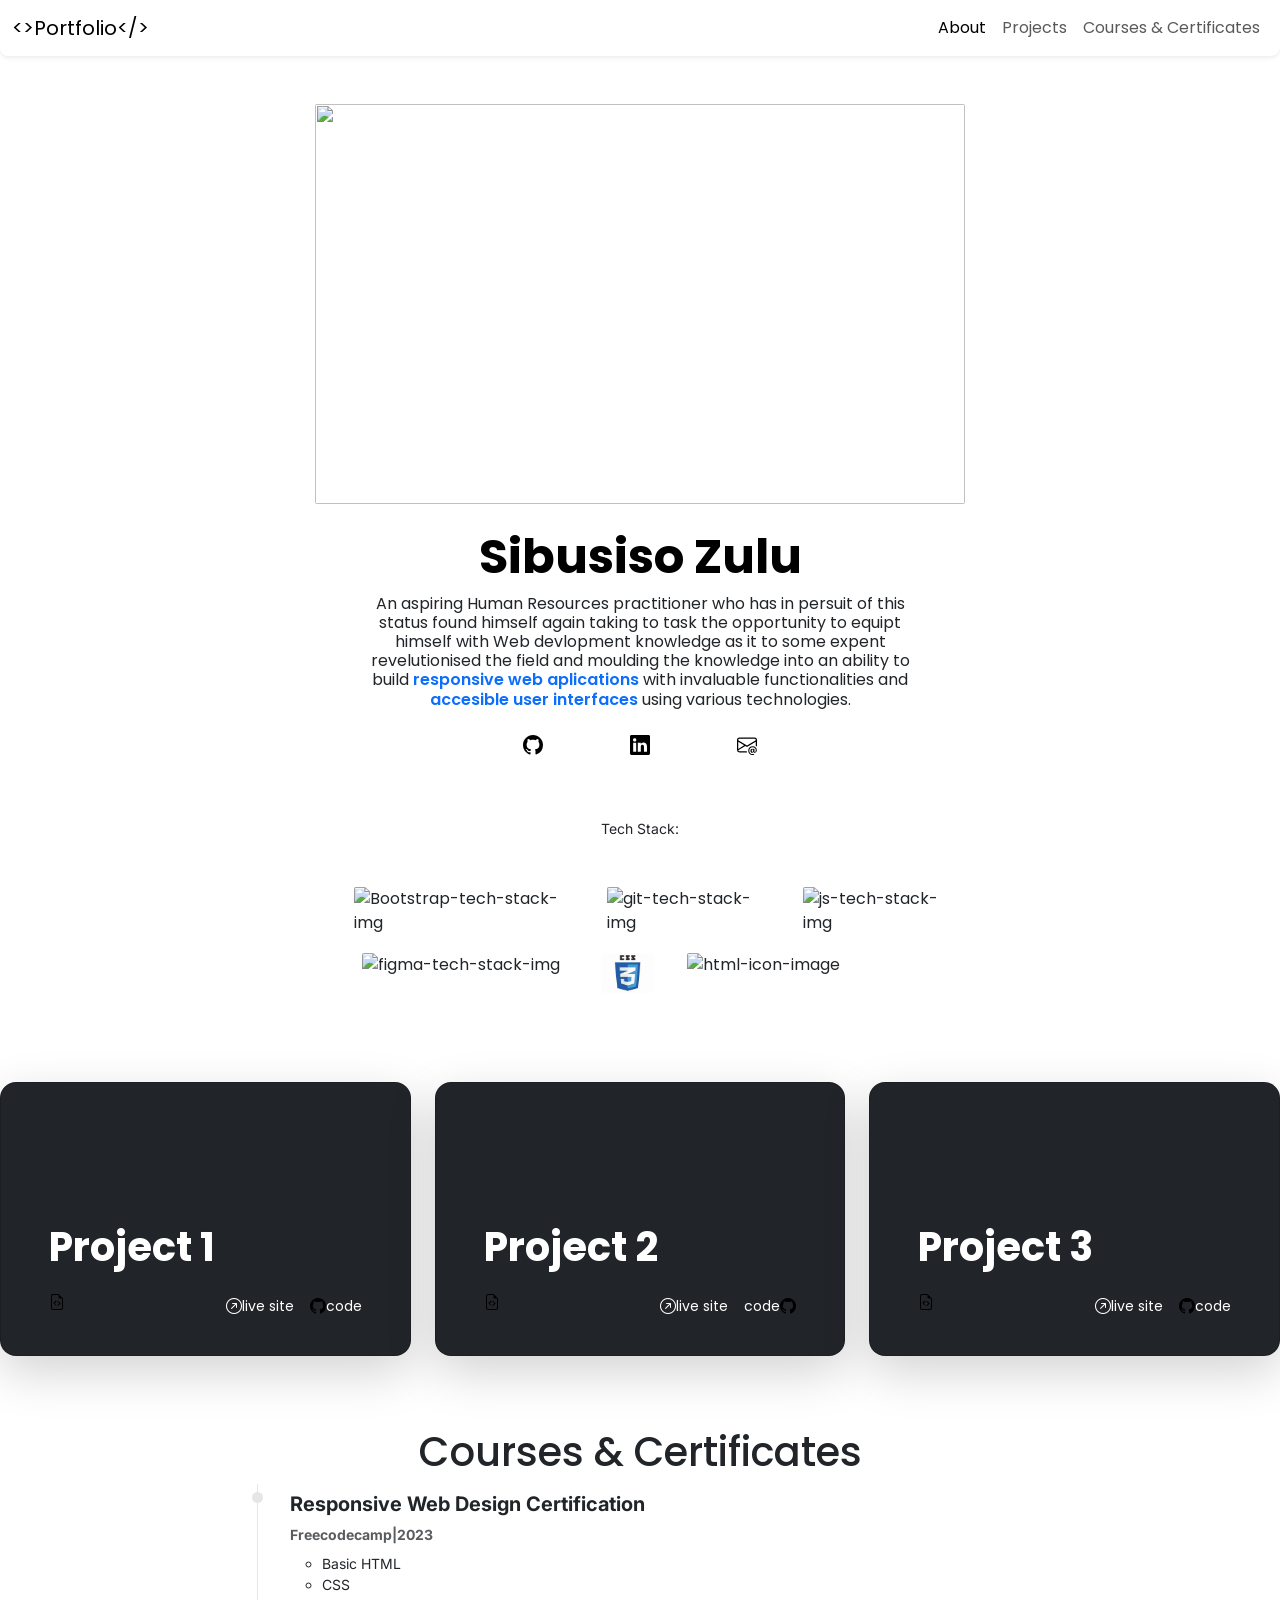
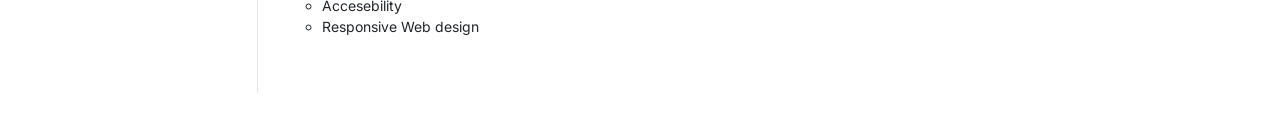
==== src/index.html @ ae3fe931 "adding html file" ====
<!DOCTYPE html>
<html lang="en">

<head>
    <meta charset="UTF-8">
    <meta name="viewport" content="width=device-width, initial-scale=1.0">
    <title>Sibuiso Zulu | Portfolio</title>
    <link href="https://cdn.jsdelivr.net/npm/bootstrap@5.3.2/dist/css/bootstrap.min.css" rel="stylesheet"
        integrity="sha384-T3c6CoIi6uLrA9TneNEoa7RxnatzjcDSCmG1MXxSR1GAsXEV/Dwwykc2MPK8M2HN" crossorigin="anonymous">
    <link rel="preconnect" href="https://fonts.googleapis.com">
    <link rel="preconnect" href="https://fonts.gstatic.com" crossorigin>
    <link
        href="https://fonts.googleapis.com/css2?family=Barlow+Condensed:ital,wght@0,100;0,200;0,300;0,400;0,500;0,600;1,100;1,400;1,500&family=Inter:wght@100;200;300;400;500;600;700&family=Lora:ital,wght@0,400;0,500;0,600;0,700;1,400;1,500;1,600;1,700&family=Montserrat:ital,wght@0,100;0,300;0,400;0,500;0,600;0,700;0,800;0,900;1,100;1,300;1,500;1,600;1,700;1,800;1,900&family=Poppins:ital,wght@0,100;0,200;0,300;0,400;0,500;0,600;0,700;1,200;1,300;1,400;1,500;1,600&display=swap"
        rel="stylesheet">
    <link rel="stylesheet" href="style.css">
</head>

<body>


    <body>

        <div class="container-md p-0 projects-sm ">
            <nav class=" container navbar navbar-expand-lg custom-nav-xm projects-sm">
                <div class="container">
                    <a class="navbar-brand" href="#">&lt;&gt;Portfolio&lt;/&gt;</a>
                    <button class="navbar-toggler" type="button" data-bs-toggle="collapse"
                        data-bs-target="#navbarNavAltMarkup" aria-controls="navbarNavAltMarkup" aria-expanded="false"
                        aria-label="Toggle navigation">
                        <span class="navbar-toggler-icon"></span>
                    </button>
                    <div class="collapse navbar-collapse" id="navbarNavAltMarkup">
                        <div class="navbar-nav">
                            <a class="nav-link active" aria-current="page" href="#">About</a>
                            <a class="nav-link" href="#">Projects</a>
                            <a class="nav-link" href="#">Courses & Certificates</a>
                        </div>
                    </div>
                </div>
                <div class="container nav-image-space" style="height: 300px;">

                </div>

            </nav>
        </div>
        <!-- Tablet -->
        <nav class="navbar navbar-expand-md shadow-sm d wait">
            <div class="container-fluid wait">
                <a class="navbar-brand" href="#">&lt;&gt;Portfolio&lt;/&gt;</a>
                <button class="navbar-toggler" type="button" data-bs-toggle="collapse" data-bs-target="#navbarNav"
                    aria-controls="navbarNav" aria-expanded="false" aria-label="Toggle navigation">
                    <span class="navbar-toggler-icon"></span>
                </button>
                <div class="collapse navbar-collapse justify-content-end" id="navbarNav">
                    <ul class="navbar-nav">
                        <li class="nav-item">
                            <a class="nav-link active" aria-current="page" href="#">About</a>
                        </li>
                        <li class="nav-item">
                            <a class="nav-link" href="#">Projects</a>
                        </li>
                        <li class="nav-item">
                            <a class="nav-link" href="#">Courses & Certificates</a>
                        </li>
                    </ul>
                </div>
            </div>
        </nav>
        <div class="px-4 my-5 text-center wait">
            <img class="d-block mx-auto mb-4 bordered" src="IMG_2894.jpg" alt="" width="650" height="400">
            <h1 class="display-5 fw-bold text-body-emphasis">Sibusiso Zulu</h1>
            <div class="col-lg-6 mx-auto wait">
                <h3 class=" lead mb-4 h6 custom-small-text-font px-4 text-justify">An aspiring Human Resources
                    practitioner who has in persuit of this status found himself again taking to task the opportunity to
                    equipt himself with Web devlopment knowledge as it to some expent revelutionised the field and
                    moulding the knowledge into an ability to build <span class="fw-semibold text-primary">responsive
                        web aplications</span> with invaluable functionalities and <span
                        class="fw-semibold text-primary"> accesible user interfaces</span> using various technologies.
                </h3>
                <div class="row">
                    <div class="col-2 offset-3">
                        <a href="https://github.com/Sibusiso81?tab=repositories" target="_blank"> <svg
                                xmlns="http://www.w3.org/2000/svg" width="40" height="20" fill="currentColor"
                                class="bi bi-github" viewBox="0 0 16 16">
                                <path
                                    d="M8 0C3.58 0 0 3.58 0 8c0 3.54 2.29 6.53 5.47 7.59.4.07.55-.17.55-.38 0-.19-.01-.82-.01-1.49-2.01.37-2.53-.49-2.69-.94-.09-.23-.48-.94-.82-1.13-.28-.15-.68-.52-.01-.53.63-.01 1.08.58 1.23.82.72 1.21 1.87.87 2.33.66.07-.52.28-.87.51-1.07-1.78-.2-3.64-.89-3.64-3.95 0-.87.31-1.59.82-2.15-.08-.2-.36-1.02.08-2.12 0 0 .67-.21 2.2.82.64-.18 1.32-.27 2-.27.68 0 1.36.09 2 .27 1.53-1.04 2.2-.82 2.2-.82.44 1.1.16 1.92.08 2.12.51.56.82 1.27.82 2.15 0 3.07-1.87 3.75-3.65 3.95.29.25.54.73.54 1.48 0 1.07-.01 1.93-.01 2.2 0 .21.15.46.55.38A8.012 8.012 0 0 0 16 8c0-4.42-3.58-8-8-8" />
                            </svg></a>
                    </div>
                    <div class="col-2 d-inline px-3 ">
                        <a href="https://zulu-inc-careers-bootstrap.vercel.app/" target="_blank"><svg
                                xmlns="http://www.w3.org/2000/svg" width="40" height="20" fill="currentColor"
                                class="bi bi-linkedin" viewBox="0 0 16 16">
                                <path
                                    d="M0 1.146C0 .513.526 0 1.175 0h13.65C15.474 0 16 .513 16 1.146v13.708c0 .633-.526 1.146-1.175 1.146H1.175C.526 16 0 15.487 0 14.854V1.146zm4.943 12.248V6.169H2.542v7.225h2.401m-1.2-8.212c.837 0 1.358-.554 1.358-1.248-.015-.709-.52-1.248-1.342-1.248-.822 0-1.359.54-1.359 1.248 0 .694.521 1.248 1.327 1.248h.016zm4.908 8.212V9.359c0-.216.016-.432.08-.586.173-.431.568-.878 1.232-.878.869 0 1.216.662 1.216 1.634v3.865h2.401V9.25c0-2.22-1.184-3.252-2.764-3.252-1.274 0-1.845.7-2.165 1.193v.025h-.016a5.54 5.54 0 0 1 .016-.025V6.169h-2.4c.03.678 0 7.225 0 7.225h2.4" />
                            </svg></a>
                    </div>
                    <div class="col-2 d-inline px-3 ">
                        <a href="mailto:zulusibusiso81@gmail.com" target="_blank"> <svg
                                xmlns="http://www.w3.org/2000/svg" width="40" height="20" fill="currentColor"
                                class="bi bi-envelope-at" viewBox="0 0 16 16">
                                <path
                                    d="M2 2a2 2 0 0 0-2 2v8.01A2 2 0 0 0 2 14h5.5a.5.5 0 0 0 0-1H2a1 1 0 0 1-.966-.741l5.64-3.471L8 9.583l7-4.2V8.5a.5.5 0 0 0 1 0V4a2 2 0 0 0-2-2zm3.708 6.208L1 11.105V5.383zM1 4.217V4a1 1 0 0 1 1-1h12a1 1 0 0 1 1 1v.217l-7 4.2z" />
                                <path
                                    d="M14.247 14.269c1.01 0 1.587-.857 1.587-2.025v-.21C15.834 10.43 14.64 9 12.52 9h-.035C10.42 9 9 10.36 9 12.432v.214C9 14.82 10.438 16 12.358 16h.044c.594 0 1.018-.074 1.237-.175v-.73c-.245.11-.673.18-1.18.18h-.044c-1.334 0-2.571-.788-2.571-2.655v-.157c0-1.657 1.058-2.724 2.64-2.724h.04c1.535 0 2.484 1.05 2.484 2.326v.118c0 .975-.324 1.39-.639 1.39-.232 0-.41-.148-.41-.42v-2.19h-.906v.569h-.03c-.084-.298-.368-.63-.954-.63-.778 0-1.259.555-1.259 1.4v.528c0 .892.49 1.434 1.26 1.434.471 0 .896-.227 1.014-.643h.043c.118.42.617.648 1.12.648Zm-2.453-1.588v-.227c0-.546.227-.791.573-.791.297 0 .572.192.572.708v.367c0 .573-.253.744-.564.744-.354 0-.581-.215-.581-.8Z" />
                            </svg></a>
                    </div>
                </div>
            </div>
        </div>
        </div>

        <!-- About -->
        <div class="container bordered bd-inline my-4 text-center  projects-sm">
            <div class="row  about-sm">
                <h2 class="text-center custom-fonts-heading-text ">Sibusiso Zulu</h2>
                <h3 class="h6 custom-small-text-font px-4 text-justify">An aspiring Human Resources practitioner who has
                    in persuit of this status found himself again taking to task the opportunity to equipt himself with
                    Web devlopment knowledge as it to some expent revelutionised the field and moulding the knowledge
                    into an ability to build <span class="fw-semibold text-primary">responsive web aplications</span>
                    with invaluable functionalities and <span class="fw-semibold text-primary"> accesible user
                        interfaces</span> using various technologies.
                </h3>
                <div class="row py-2">
                    <div class="col-2 offset-3">
                        <a href="https://github.com/Sibusiso81?tab=repositories" target="_blank"> <svg
                                xmlns="http://www.w3.org/2000/svg" width="40" height="20" fill="currentColor"
                                class="bi bi-github" viewBox="0 0 16 16">
                                <path
                                    d="M8 0C3.58 0 0 3.58 0 8c0 3.54 2.29 6.53 5.47 7.59.4.07.55-.17.55-.38 0-.19-.01-.82-.01-1.49-2.01.37-2.53-.49-2.69-.94-.09-.23-.48-.94-.82-1.13-.28-.15-.68-.52-.01-.53.63-.01 1.08.58 1.23.82.72 1.21 1.87.87 2.33.66.07-.52.28-.87.51-1.07-1.78-.2-3.64-.89-3.64-3.95 0-.87.31-1.59.82-2.15-.08-.2-.36-1.02.08-2.12 0 0 .67-.21 2.2.82.64-.18 1.32-.27 2-.27.68 0 1.36.09 2 .27 1.53-1.04 2.2-.82 2.2-.82.44 1.1.16 1.92.08 2.12.51.56.82 1.27.82 2.15 0 3.07-1.87 3.75-3.65 3.95.29.25.54.73.54 1.48 0 1.07-.01 1.93-.01 2.2 0 .21.15.46.55.38A8.012 8.012 0 0 0 16 8c0-4.42-3.58-8-8-8" />
                            </svg></a>
                    </div>
                    <div class="col-2 d-inline px-3 ">
                        <a href="https://zulu-inc-careers-bootstrap.vercel.app/" target="_blank"><svg
                                xmlns="http://www.w3.org/2000/svg" width="40" height="20" fill="currentColor"
                                class="bi bi-linkedin" viewBox="0 0 16 16">
                                <path
                                    d="M0 1.146C0 .513.526 0 1.175 0h13.65C15.474 0 16 .513 16 1.146v13.708c0 .633-.526 1.146-1.175 1.146H1.175C.526 16 0 15.487 0 14.854V1.146zm4.943 12.248V6.169H2.542v7.225h2.401m-1.2-8.212c.837 0 1.358-.554 1.358-1.248-.015-.709-.52-1.248-1.342-1.248-.822 0-1.359.54-1.359 1.248 0 .694.521 1.248 1.327 1.248h.016zm4.908 8.212V9.359c0-.216.016-.432.08-.586.173-.431.568-.878 1.232-.878.869 0 1.216.662 1.216 1.634v3.865h2.401V9.25c0-2.22-1.184-3.252-2.764-3.252-1.274 0-1.845.7-2.165 1.193v.025h-.016a5.54 5.54 0 0 1 .016-.025V6.169h-2.4c.03.678 0 7.225 0 7.225h2.4" />
                            </svg></a>
                    </div>
                    <div class="col-2 d-inline px-3 ">
                        <a href="mailto:zulusibusiso81@gmail.com" target="_blank"> <svg
                                xmlns="http://www.w3.org/2000/svg" width="40" height="20" fill="currentColor"
                                class="bi bi-envelope-at" viewBox="0 0 16 16">
                                <path
                                    d="M2 2a2 2 0 0 0-2 2v8.01A2 2 0 0 0 2 14h5.5a.5.5 0 0 0 0-1H2a1 1 0 0 1-.966-.741l5.64-3.471L8 9.583l7-4.2V8.5a.5.5 0 0 0 1 0V4a2 2 0 0 0-2-2zm3.708 6.208L1 11.105V5.383zM1 4.217V4a1 1 0 0 1 1-1h12a1 1 0 0 1 1 1v.217l-7 4.2z" />
                                <path
                                    d="M14.247 14.269c1.01 0 1.587-.857 1.587-2.025v-.21C15.834 10.43 14.64 9 12.52 9h-.035C10.42 9 9 10.36 9 12.432v.214C9 14.82 10.438 16 12.358 16h.044c.594 0 1.018-.074 1.237-.175v-.73c-.245.11-.673.18-1.18.18h-.044c-1.334 0-2.571-.788-2.571-2.655v-.157c0-1.657 1.058-2.724 2.64-2.724h.04c1.535 0 2.484 1.05 2.484 2.326v.118c0 .975-.324 1.39-.639 1.39-.232 0-.41-.148-.41-.42v-2.19h-.906v.569h-.03c-.084-.298-.368-.63-.954-.63-.778 0-1.259.555-1.259 1.4v.528c0 .892.49 1.434 1.26 1.434.471 0 .896-.227 1.014-.643h.043c.118.42.617.648 1.12.648Zm-2.453-1.588v-.227c0-.546.227-.791.573-.791.297 0 .572.192.572.708v.367c0 .573-.253.744-.564.744-.354 0-.581-.215-.581-.8Z" />
                            </svg></a>
                    </div>
                </div>
            </div>
        </div>
        <h3 class="custom-extr-small-text text-center py-3">Tech Stack:</h3>

        <div class="container d-flex justify-content-center ">
            <ul class="py-3">
                <ul class="list-group list-group-horizontal custom-list-group-border-color px-5">
                    <li class="list-group-item "><img
                            src="https://th.bing.com/th/id/OIP.ayNMNMZCeZz5XcdiaaPRtgHaHa?w=188&amp;h=188&amp;c=7&amp;r=0&amp;o=5&amp;dpr=1.3&amp;pid=1.7"
                            alt="Bootstrap-tech-stack-img" style="height: 40px;"></li>
                    <li class="list-group-item"><img
                            src="https://th.bing.com/th/id/OIP.cUSlTy3IGkdR0CTsASOXHgHaEo?w=291&amp;h=181&amp;c=7&amp;r=0&amp;o=5&amp;dpr=1.3&amp;pid=1.7"
                            alt="git-tech-stack-img" style="height: 40px;"></li>
                    <li class="list-group-item"><img
                            src="https://th.bing.com/th/id/OIP.I5XOh9o_kbTNsXnsIc53aAHaHa?w=194&amp;h=194&amp;c=7&amp;r=0&amp;o=5&amp;dpr=1.3&amp;pid=1.7"
                            alt="js-tech-stack-img" style="height: 40px;"></li>
                </ul>
                <ul class="list-group list-group-horizontal px-5">
                    <li class="list-group-item mx-2"><img
                            src="https://th.bing.com/th/id/OIP.NI94miDnt29EtYfOyUGBUQHaLG?w=138&amp;h=209&amp;c=7&amp;r=0&amp;o=5&amp;dpr=1.3&amp;pid=1.7"
                            alt="figma-tech-stack-img" style="height: 40px;"></li>
                    <li class="list-group-item"><img
                            src="[data-uri]"
                            alt="css-tech-stack-icon" style="height: 40px;"></li>
                    <li class="list-group-item"><img
                            src="https://th.bing.com/th/id/OIP.HCn9NkA9Oxf9wWol4u_QjgHaE8?w=360&amp;h=196&amp;c=7&amp;r=0&amp;o=5&amp;dpr=1.3&amp;pid=1.7"
                            alt="html-icon-image" style="height: 40px;"></li>
                </ul>
        </div>
        </div>

        <!-- Projects -->
        <h2 class="text-center custom-fonts-heading-text projects-text-md py-3 projects-sm">Projects</h2>
        <div class="container projects-sm">
            <div class="container projects-sm">
                <div class="card m-auto custom-section-container-width">
                    <img src="https://placehold.co/600x400" class="card-img-top" alt="...">
                    <div class="card-body ">
                        <h5 class="card-title text-center ">Card title</h5>
                        <p class="custom-smalfontl-text">Lorem ipsum, dolor sit amet consectetur adipisicing elit.
                            Adipisci cupiditate suscipit officia expedita fugit voluptatibus nesciunt nihil assumenda
                            tempore. Autem atque nam tenetur quidem repellendus accusantium recusandae libero
                            perferendis voluptate?</p>
                        <div class="row">
                            <div class="col-2 offset-4">
                                <a href="https://github.com/Sibusiso81?tab=repositories" target="_blank"> <svg
                                        xmlns="http://www.w3.org/2000/svg" width="16" height="16" fill="currentColor"
                                        class="bi bi-github" viewBox="0 0 16 16">
                                        <path
                                            d="M8 0C3.58 0 0 3.58 0 8c0 3.54 2.29 6.53 5.47 7.59.4.07.55-.17.55-.38 0-.19-.01-.82-.01-1.49-2.01.37-2.53-.49-2.69-.94-.09-.23-.48-.94-.82-1.13-.28-.15-.68-.52-.01-.53.63-.01 1.08.58 1.23.82.72 1.21 1.87.87 2.33.66.07-.52.28-.87.51-1.07-1.78-.2-3.64-.89-3.64-3.95 0-.87.31-1.59.82-2.15-.08-.2-.36-1.02.08-2.12 0 0 .67-.21 2.2.82.64-.18 1.32-.27 2-.27.68 0 1.36.09 2 .27 1.53-1.04 2.2-.82 2.2-.82.44 1.1.16 1.92.08 2.12.51.56.82 1.27.82 2.15 0 3.07-1.87 3.75-3.65 3.95.29.25.54.73.54 1.48 0 1.07-.01 1.93-.01 2.2 0 .21.15.46.55.38A8.012 8.012 0 0 0 16 8c0-4.42-3.58-8-8-8" />
                                    </svg></a>
                            </div>
                            <div class="col-2 d-inline px-3 ">
                                <a href="https://zulu-inc-careers-bootstrap.vercel.app/" target="_blank"> <svg
                                        class="link_externalIcon__uwKVa" data-testid="geist-icon" fill="none"
                                        height="24" shape-rendering="geometricPrecision" stroke="currentColor"
                                        stroke-linecap="round" stroke-linejoin="round" stroke-width="2"
                                        viewBox="0 0 24 24" width="24"
                                        style="color: currentcolor; width: 1em; height: 1em;">
                                        <path d="M18 13v6a2 2 0 01-2 2H5a2 2 0 01-2-2V8a2 2 0 012-2h6"></path>
                                        <path d="M15 3h6v6"></path>
                                        <path d="M10 14L21 3"></path>
                                    </svg></a>
                            </div>
                        </div>
                    </div>
                </div>
            </div>
            <!-- Project 2 -->
            <div class="container d-lg-none py-4 projects-sm">
                <div class="card m-auto custom-section-container-width">
                    <img src="https://placehold.co/600x400" class="card-img-top" alt="...">
                    <div class="card-body ">
                        <h5 class="card-title text-center ">Card title</h5>
                        <p class="custom-smalfontl-text">Lorem ipsum, dolor sit amet consectetur adipisicing elit.
                            Adipisci cupiditate suscipit officia expedita fugit voluptatibus nesciunt nihil assumenda
                            tempore. Autem atque nam tenetur quidem repellendus accusantium recusandae libero
                            perferendis voluptate?</p>
                        <div class="row">
                            <div class="col-2 offset-4">
                                <a href="https://github.com/Sibusiso81?tab=repositories" target="_blank"> <svg
                                        xmlns="http://www.w3.org/2000/svg" width="16" height="16" fill="currentColor"
                                        class="bi bi-github" viewBox="0 0 16 16">
                                        <path
                                            d="M8 0C3.58 0 0 3.58 0 8c0 3.54 2.29 6.53 5.47 7.59.4.07.55-.17.55-.38 0-.19-.01-.82-.01-1.49-2.01.37-2.53-.49-2.69-.94-.09-.23-.48-.94-.82-1.13-.28-.15-.68-.52-.01-.53.63-.01 1.08.58 1.23.82.72 1.21 1.87.87 2.33.66.07-.52.28-.87.51-1.07-1.78-.2-3.64-.89-3.64-3.95 0-.87.31-1.59.82-2.15-.08-.2-.36-1.02.08-2.12 0 0 .67-.21 2.2.82.64-.18 1.32-.27 2-.27.68 0 1.36.09 2 .27 1.53-1.04 2.2-.82 2.2-.82.44 1.1.16 1.92.08 2.12.51.56.82 1.27.82 2.15 0 3.07-1.87 3.75-3.65 3.95.29.25.54.73.54 1.48 0 1.07-.01 1.93-.01 2.2 0 .21.15.46.55.38A8.012 8.012 0 0 0 16 8c0-4.42-3.58-8-8-8" />
                                    </svg></a>
                            </div>
                            <div class="col-2 d-inline px-3 ">
                                <a href="https://zulu-inc-careers-bootstrap.vercel.app/" target="_blank"> <svg
                                        class="link_externalIcon__uwKVa" data-testid="geist-icon" fill="none"
                                        height="24" shape-rendering="geometricPrecision" stroke="currentColor"
                                        stroke-linecap="round" stroke-linejoin="round" stroke-width="2"
                                        viewBox="0 0 24 24" width="24"
                                        style="color: currentcolor; width: 1em; height: 1em;">
                                        <path d="M18 13v6a2 2 0 01-2 2H5a2 2 0 01-2-2V8a2 2 0 012-2h6"></path>
                                        <path d="M15 3h6v6"></path>
                                        <path d="M10 14L21 3"></path>
                                    </svg></a>
                            </div>
                        </div>
                    </div>
                </div>
            </div>
            <!-- Project 3 -->
            <div class="container  projects-sm">
                <div class="card m-auto custom-section-container-width projects-sm">
                    <img src="https://placehold.co/600x400" class="card-img-top" alt="...">
                    <div class="card-body ">
                        <h5 class="card-title text-center ">Card title</h5>
                        <p class="custom-smalfontl-text">Lorem ipsum, dolor sit amet consectetur adipisicing elit.
                            Adipisci cupiditate suscipit officia expedita fugit voluptatibus nesciunt nihil assumenda
                            tempore. Autem atque nam tenetur quidem repellendus accusantium recusandae libero
                            perferendis voluptate?</p>
                        <div class="row">
                            <div class="col-2 offset-4">
                                <a href="https://github.com/Sibusiso81?tab=repositories" target="_blank"> <svg
                                        xmlns="http://www.w3.org/2000/svg" width="16" height="16" fill="currentColor"
                                        class="bi bi-github" viewBox="0 0 16 16">
                                        <path
                                            d="M8 0C3.58 0 0 3.58 0 8c0 3.54 2.29 6.53 5.47 7.59.4.07.55-.17.55-.38 0-.19-.01-.82-.01-1.49-2.01.37-2.53-.49-2.69-.94-.09-.23-.48-.94-.82-1.13-.28-.15-.68-.52-.01-.53.63-.01 1.08.58 1.23.82.72 1.21 1.87.87 2.33.66.07-.52.28-.87.51-1.07-1.78-.2-3.64-.89-3.64-3.95 0-.87.31-1.59.82-2.15-.08-.2-.36-1.02.08-2.12 0 0 .67-.21 2.2.82.64-.18 1.32-.27 2-.27.68 0 1.36.09 2 .27 1.53-1.04 2.2-.82 2.2-.82.44 1.1.16 1.92.08 2.12.51.56.82 1.27.82 2.15 0 3.07-1.87 3.75-3.65 3.95.29.25.54.73.54 1.48 0 1.07-.01 1.93-.01 2.2 0 .21.15.46.55.38A8.012 8.012 0 0 0 16 8c0-4.42-3.58-8-8-8" />
                                    </svg></a>
                            </div>
                            <div class="col-2 d-inline px-3 ">
                                <a href="https://zulu-inc-careers-bootstrap.vercel.app/" target="_blank"> <svg
                                        class="link_externalIcon__uwKVa" data-testid="geist-icon" fill="none"
                                        height="24" shape-rendering="geometricPrecision" stroke="currentColor"
                                        stroke-linecap="round" stroke-linejoin="round" stroke-width="2"
                                        viewBox="0 0 24 24" width="24"
                                        style="color: currentcolor; width: 1em; height: 1em;">
                                        <path d="M18 13v6a2 2 0 01-2 2H5a2 2 0 01-2-2V8a2 2 0 012-2h6"></path>
                                        <path d="M15 3h6v6"></path>
                                        <path d="M10 14L21 3"></path>
                                    </svg></a>
                            </div>
                        </div>
                    </div>
                </div>
            </div>
        </div>
        <!-- Projecta (lg) -->

        <div class="row row-cols-1 row-cols-lg-3 align-items-stretch g-4 py-5 wait-md-cards">
            <div class="col">
                <div class="card card-cover h-100 overflow-hidden text-bg-dark rounded-4 shadow-lg"
                    style="background-image: url('unsplash-photo-1.jpg');">
                    <div class="d-flex flex-column h-100 p-5 pb-3 text-white text-shadow-1">
                        <h3 class="pt-5 mt-5 mb-4 display-6 lh-1 fw-bold">Project 1</h3>
                        <ul class="d-flex list-unstyled mt-auto">
                            <li class="me-auto">
                                <a href=""> <i class="bi bi-file-earmark-code"></i></a>
                            </li>
                            <li class="d-flex align-items-center me-3 py-1">
                                <i class="bi bi-arrow-up-right-circle"></i>
                                <small>live site</small>
                            </li>
                            <li class="d-flex align-items-center">
                                <a href=""><i class="bi bi-github"></i></a>
                                <small>code</small>
                            </li>
                        </ul>
                    </div>
                </div>
            </div>

            <div class="col">
                <div class="card card-cover h-100 overflow-hidden text-bg-dark rounded-4 shadow-lg"
                    style="background-image: url('unsplash-photo-2.jpg');">
                    <div class="d-flex flex-column h-100 p-5 pb-3 text-white text-shadow-1">
                        <h3 class="pt-5 mt-5 mb-4 display-6 lh-1 fw-bold">Project 2</h3>
                        <ul class="d-flex list-unstyled mt-auto">
                            <li class="me-auto">
                                <a href=""> <i class="bi bi-file-earmark-code"></i></a>
                            </li>
                            <li class="d-flex align-items-center me-3 py-1">
                                <i class="bi bi-arrow-up-right-circle"></i>
                                <small>live site</small>
                            </li>
                            <li class="d-flex align-items-center">
                                <small class="py-1">code</small>
                                <a href=""><i class="bi bi-github"></i></a>

                            </li>
                        </ul>
                    </div>
                </div>
            </div>

            <div class="col">
                <div class="card card-cover h-100 overflow-hidden text-bg-dark rounded-4 shadow-lg"
                    style="background-image: url('unsplash-photo-3.jpg');">
                    <div class="d-flex flex-column h-100 p-5 pb-3 text-shadow-1">
                        <h3 class="pt-5 mt-5 mb-4 display-6 lh-1 fw-bold">Project 3</h3>
                        <ul class="d-flex list-unstyled mt-auto">
                            <li class="me-auto">
                                <a href=""> <i class="bi bi-file-earmark-code"></i></a>
                            </li>
                            <li class="d-flex align-items-center me-3 py-1">
                                <i class="bi bi-arrow-up-right-circle"></i>
                                <small>live site</small>
                            </li>
                            <li class="d-flex align-items-center">
                                <a href=""><i class="bi bi-github"></i></a>
                                <small>code</small>
                            </li>
                        </ul>
                    </div>
                </div>
            </div>
        </div>

        <!-- Education -->
        <section class="container custom-section-container-width py-4">
            <h1 class="text-center">Courses & Certificates</h1>
            <ul class="timeline timeline-basic-example custom-extr-small-text py-2">
                <li class="timeline-item mb-5">
                    <h5 class="fw-bold">Responsive Web Design Certification</h5>
                    <p class="text-muted mb-2 fw-bold">Freecodecamp|2023</p>
                    <ul>
                        <li> Basic HTML </li>
                        <li>CSS</li>
                        <li>Accesebility</li>
                        <li>Responsive Web design</li>
                    </ul>
                </li>


        </section>

        <script src="https://cdn.jsdelivr.net/npm/bootstrap@5.3.2/dist/js/bootstrap.bundle.min.js"
            integrity="sha384-C6RzsynM9kWDrMNeT87bh95OGNyZPhcTNXj1NW7RuBCsyN/o0jlpcV8Qyq46cDfL"
            crossorigin="anonymous"></script>
    </body>

</html>
---- src/style.css ----
@import url("https://cdn.jsdelivr.net/npm/bootstrap-icons@1.11.2/font/bootstrap-icons.min.css");

nav{
    background-image:url('asset/IMG_2894.jpg') ;
    background-size: cover;
    background-position: center;
    background-repeat: no-repeat;
    border-bottom-left-radius: 0.5rem;
    border-bottom-right-radius: 0.6rem;
}
    

:root{
    --bs-body-text-align:justify;
    --bs-body-font-family:'Poppins';
    --bs-border-color: white;
}
.custom-small-text-font{
    font-family: 'Poppins';
    font-weight: 400;
    font-size: 16px;
}

.custom-extr-small-text{
    font-family: 'Inter';
    font-size: 14px;
    font-weight: 400;
}

.timeline-basic-example {
    border-left: 1px solid hsl(0, 0%, 90%);
    position: relative;
    list-style: none;
  }

  .timeline-basic-example .timeline-item {
    position: relative;
  }

  .timeline-basic-example .timeline-item:after {
    position: absolute;
    display: block;
    top: 0;
  }

  .timeline-basic-example .timeline-item:after {
    background-color: hsl(0, 0%, 90%);
    left: -38px;
    border-radius: 50%;
    height: 11px;
    width: 11px;
    content: "";
  }
.custom-section-container-width{
    min-width: 320px;
}
.custom-list-group-border-color{
    border-color: var(--bs-list-group-border-color);
}
a{
    color: #000;
}
/* .nav-bg{
    min-width: 320px;

    min-height: 400px;
} */

.custom-nav-xm{
 min-width: 360px;   
 max-width: 426px;
 margin: 0 ;
}
.wait{
    display: none;
}
.wait-md-cards{
    display: none;
}
@media only screen  and (min-width:375px){
    .custom-nav-xm{
        min-width: 385px;   
        margin: 0 ;
       }
      
}
    

/* Tablet */
@media (min-width: 768px) { 
    .custom-nav-xm{
        min-width: 760px;
        max-width: 760px;
       }
       .container{
        max-width: 790px;
       }
       .projects-sm{
        display: none;
       }
       .nav-image-space{
        height: 1200px;
       }
       .nav-sm{
        display: none;
       }
       nav{
        background-image: none;
       }
       img{
       object-fit:contain;
       border-radius: 2px;
    
       }
       .about-sm{
        display: none;
       }
       .projects-text-md{
        margin-top: 2em;
      
       }
       .projects-cards{
        margin-top: 3em;
       }
       .wait{
        display:block;
       }
       .wait-md-cards{
        display: flex;
       }
}
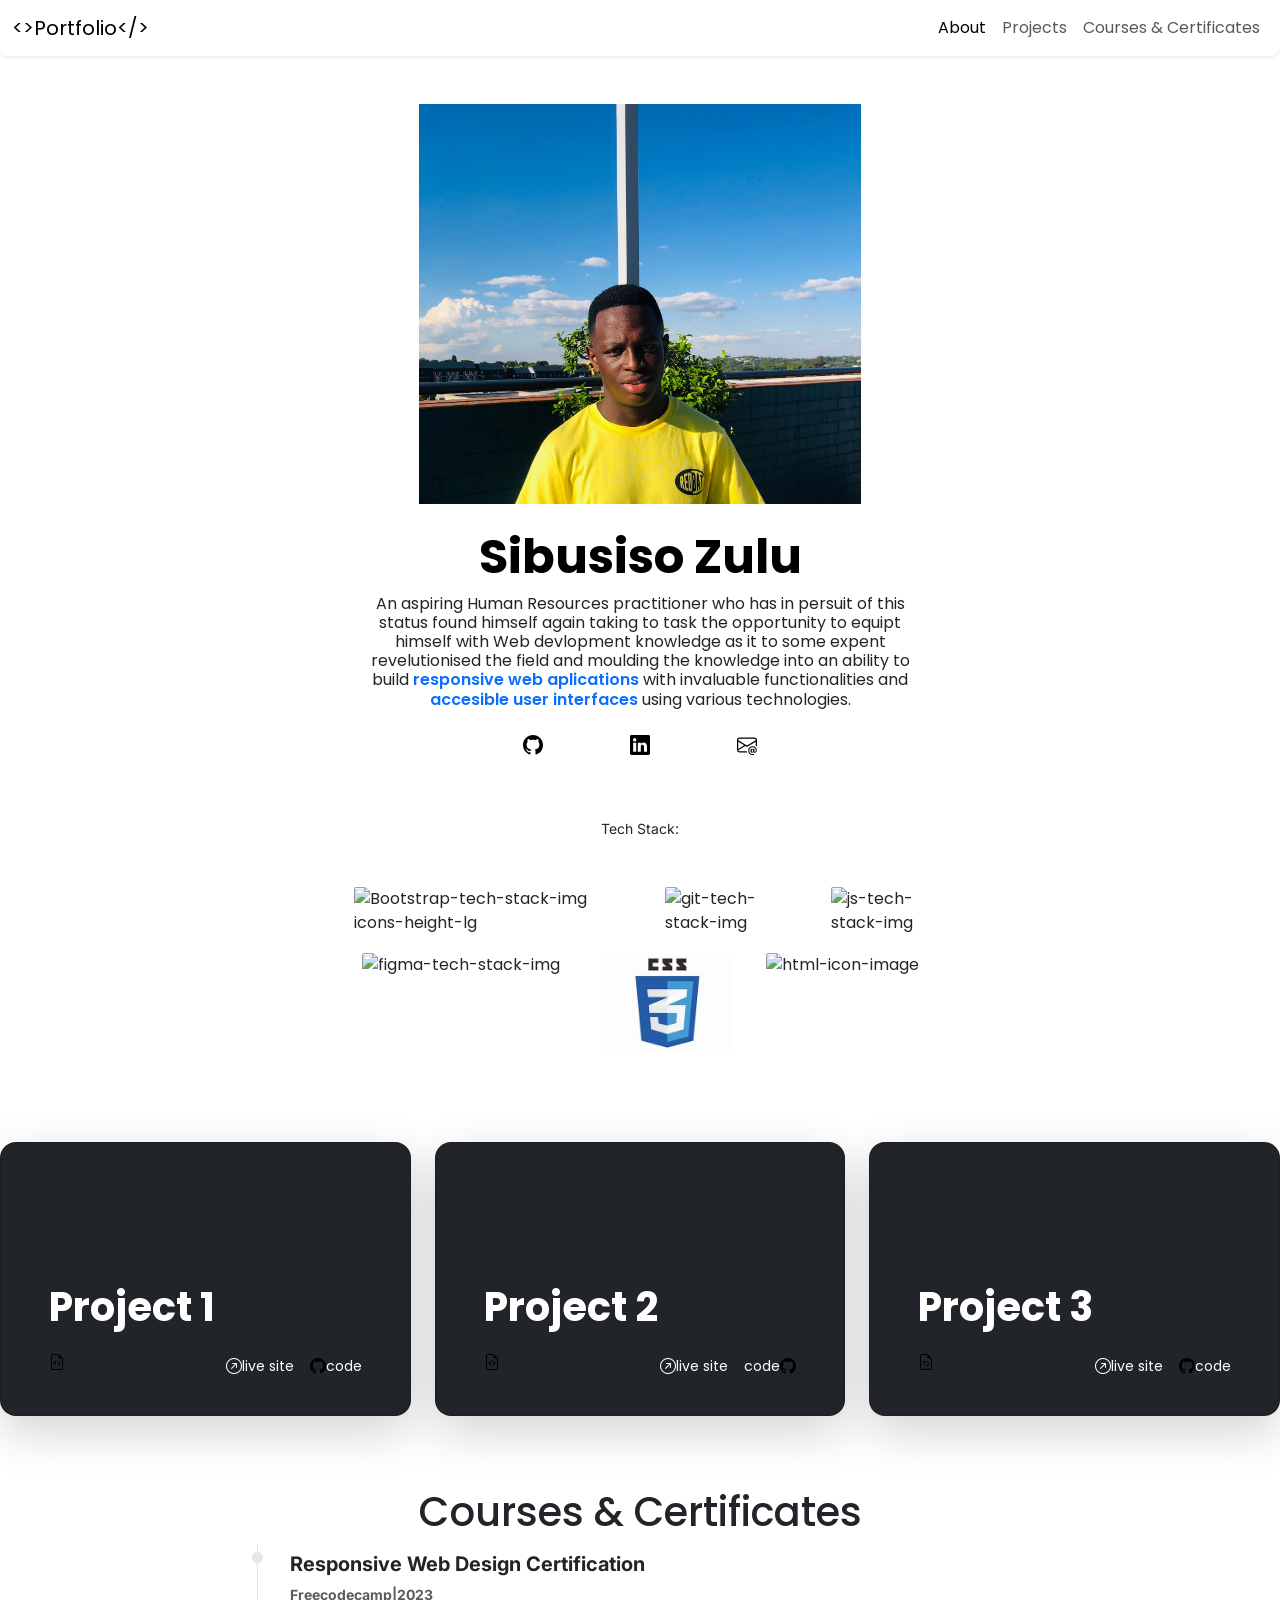
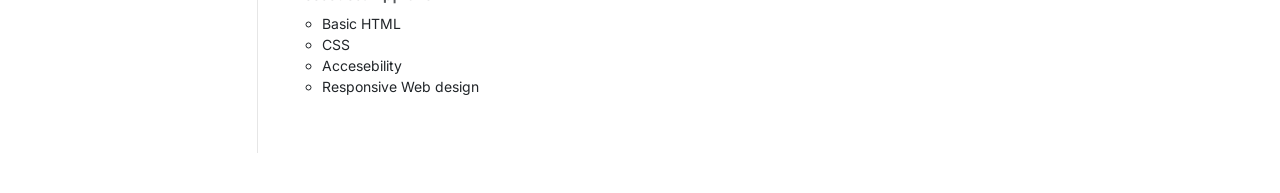
==== commit c2293f62: "updating html" ====
--- a/src/index.html
+++ b/src/index.html
@@ -152,33 +152,59 @@
         </div>
         <h3 class="custom-extr-small-text text-center py-3">Tech Stack:</h3>
 
-        <div class="container d-flex justify-content-center ">
-            <ul class="py-3">
+        <div class="container d-flex justify-content-center about-sm">
+            <ul class="py-3 about-sm">
                 <ul class="list-group list-group-horizontal custom-list-group-border-color px-5">
                     <li class="list-group-item "><img
                             src="https://th.bing.com/th/id/OIP.ayNMNMZCeZz5XcdiaaPRtgHaHa?w=188&amp;h=188&amp;c=7&amp;r=0&amp;o=5&amp;dpr=1.3&amp;pid=1.7"
-                            alt="Bootstrap-tech-stack-img" style="height: 40px;"></li>
+                            alt="Bootstrap-tech-stack-img icons-height-lg " style="height: 40px;"></li>
                     <li class="list-group-item"><img
                             src="https://th.bing.com/th/id/OIP.cUSlTy3IGkdR0CTsASOXHgHaEo?w=291&amp;h=181&amp;c=7&amp;r=0&amp;o=5&amp;dpr=1.3&amp;pid=1.7"
                             alt="git-tech-stack-img" style="height: 40px;"></li>
-                    <li class="list-group-item"><img
-                            src="https://th.bing.com/th/id/OIP.I5XOh9o_kbTNsXnsIc53aAHaHa?w=194&amp;h=194&amp;c=7&amp;r=0&amp;o=5&amp;dpr=1.3&amp;pid=1.7"
-                            alt="js-tech-stack-img" style="height: 40px;"></li>
+                            <li class="list-group-item"><img
+                                src="https://th.bing.com/th/id/OIP.I5XOh9o_kbTNsXnsIc53aAHaHa?w=194&amp;h=194&amp;c=7&amp;r=0&amp;o=5&amp;dpr=1.3&amp;pid=1.7"
+                                alt="js-tech-stack-img" style="height: 40px;"></li>
                 </ul>
                 <ul class="list-group list-group-horizontal px-5">
                     <li class="list-group-item mx-2"><img
                             src="https://th.bing.com/th/id/OIP.NI94miDnt29EtYfOyUGBUQHaLG?w=138&amp;h=209&amp;c=7&amp;r=0&amp;o=5&amp;dpr=1.3&amp;pid=1.7"
-                            alt="figma-tech-stack-img" style="height: 40px;"></li>
+                            alt="figma-tech-stack-img " style="height: 40px;"></li>
                     <li class="list-group-item"><img
                             src="[data-uri]"
-                            alt="css-tech-stack-icon" style="height: 40px;"></li>
+                            alt="css-tech-stack-icon " style="height: 40px;"></li>
                     <li class="list-group-item"><img
                             src="https://th.bing.com/th/id/OIP.HCn9NkA9Oxf9wWol4u_QjgHaE8?w=360&amp;h=196&amp;c=7&amp;r=0&amp;o=5&amp;dpr=1.3&amp;pid=1.7"
-                            alt="html-icon-image" style="height: 40px;"></li>
+                            alt="html-icon-image " style="height: 40px;"></li>
                 </ul>
         </div>
         </div>
-
+        <!-- Tech stack Lg -->
+        <div class="container d-flex justify-content-center wait ">
+            <ul class="py-3 wait">
+                <ul class="list-group list-group-horizontal custom-list-group-border-color px-5 ">
+                    <li class="list-group-item "><img
+                            src="https://th.bing.com/th/id/OIP.ayNMNMZCeZz5XcdiaaPRtgHaHa?w=188&amp;h=188&amp;c=7&amp;r=0&amp;o=5&amp;dpr=1.3&amp;pid=1.7"
+                            alt="Bootstrap-tech-stack-img icons-height-lg " style="height: 100px;"></li>
+                    <li class="list-group-item"><img
+                            src="https://th.bing.com/th/id/OIP.cUSlTy3IGkdR0CTsASOXHgHaEo?w=291&amp;h=181&amp;c=7&amp;r=0&amp;o=5&amp;dpr=1.3&amp;pid=1.7"
+                            alt="git-tech-stack-img" style="height: 100px;"></li>
+                            <li class="list-group-item"><img
+                                src="https://th.bing.com/th/id/OIP.I5XOh9o_kbTNsXnsIc53aAHaHa?w=194&amp;h=194&amp;c=7&amp;r=0&amp;o=5&amp;dpr=1.3&amp;pid=1.7"
+                                alt="js-tech-stack-img" style="height: 100px;"></li>
+                </ul>
+                <ul class="list-group list-group-horizontal px-5">
+                    <li class="list-group-item mx-2"><img
+                            src="https://th.bing.com/th/id/OIP.NI94miDnt29EtYfOyUGBUQHaLG?w=138&amp;h=209&amp;c=7&amp;r=0&amp;o=5&amp;dpr=1.3&amp;pid=1.7"
+                            alt="figma-tech-stack-img " style="height: 100px;"></li>
+                    <li class="list-group-item"><img
+                            src="[data-uri]"
+                            alt="css-tech-stack-icon " style="height: 100px;"></li>
+                    <li class="list-group-item"><img
+                            src="https://th.bing.com/th/id/OIP.HCn9NkA9Oxf9wWol4u_QjgHaE8?w=360&amp;h=196&amp;c=7&amp;r=0&amp;o=5&amp;dpr=1.3&amp;pid=1.7"
+                            alt="html-icon-image " style="height: 100px;"></li>
+                </ul>
+        </div>
+        </div>
         <!-- Projects -->
         <h2 class="text-center custom-fonts-heading-text projects-text-md py-3 projects-sm">Projects</h2>
         <div class="container projects-sm">
--- a/src/style.css
+++ b/src/style.css
@@ -1,7 +1,7 @@
 @import url("https://cdn.jsdelivr.net/npm/bootstrap-icons@1.11.2/font/bootstrap-icons.min.css");
 
 nav{
-    background-image:url('asset/IMG_2894.jpg') ;
+    background-image:url("IMG_2894.jpg") ;
     background-size: cover;
     background-position: center;
     background-repeat: no-repeat;
@@ -71,6 +71,9 @@
  max-width: 426px;
  margin: 0 ;
 }
+.icon-height-sm{
+    height: 40px;
+}
 .wait{
     display: none;
 }
@@ -128,4 +131,7 @@
        .wait-md-cards{
         display: flex;
        }
+       .icons-height-sm{
+        height: 60px;
+       }
 }
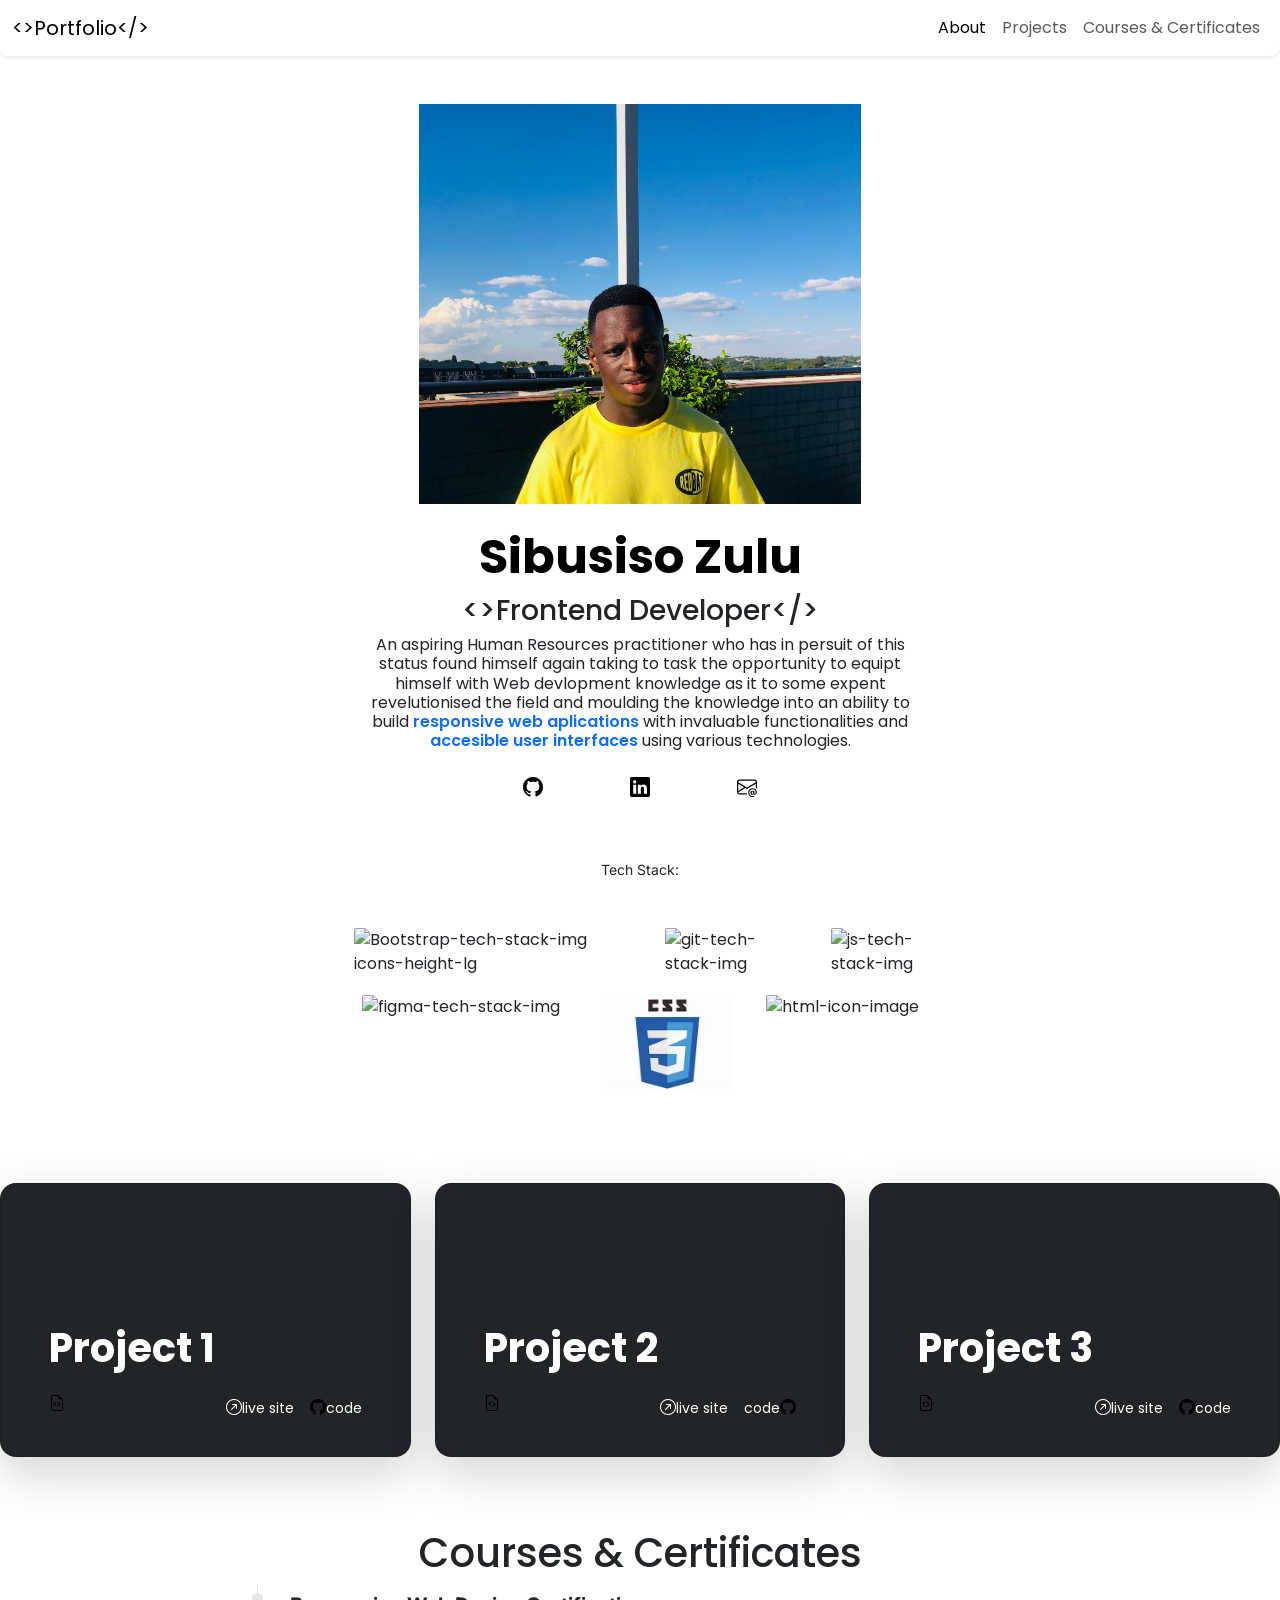
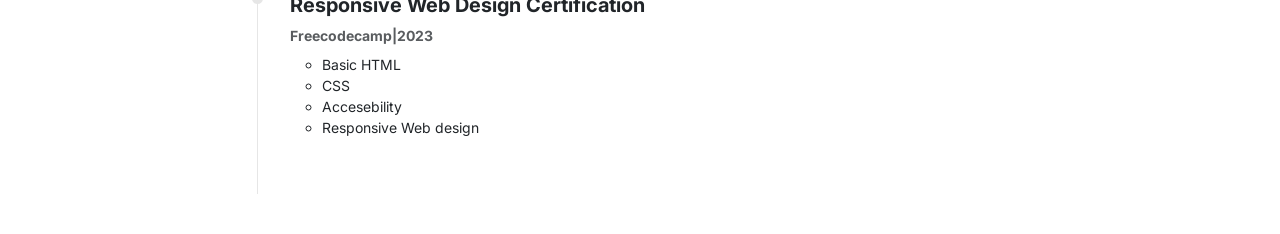
==== commit a77f8c44: "updating html" ====
--- a/src/index.html
+++ b/src/index.html
@@ -69,6 +69,7 @@
         <div class="px-4 my-5 text-center wait">
             <img class="d-block mx-auto mb-4 bordered" src="IMG_2894.jpg" alt="" width="650" height="400">
             <h1 class="display-5 fw-bold text-body-emphasis">Sibusiso Zulu</h1>
+            <h2 class="h3">&lt;&gt;Frontend Developer&lt;/&gt;</h2>
             <div class="col-lg-6 mx-auto wait">
                 <h3 class=" lead mb-4 h6 custom-small-text-font px-4 text-justify">An aspiring Human Resources
                     practitioner who has in persuit of this status found himself again taking to task the opportunity to
@@ -112,7 +113,8 @@
         <!-- About -->
         <div class="container bordered bd-inline my-4 text-center  projects-sm">
             <div class="row  about-sm">
-                <h2 class="text-center custom-fonts-heading-text ">Sibusiso Zulu</h2>
+                <h1 class="text-center custom-fonts-heading-text ">Sibusiso Zulu</h1>
+                <h2 class="h6">&lt;&gt;Frontend Developer&lt;/&gt;</h2>
                 <h3 class="h6 custom-small-text-font px-4 text-justify">An aspiring Human Resources practitioner who has
                     in persuit of this status found himself again taking to task the opportunity to equipt himself with
                     Web devlopment knowledge as it to some expent revelutionised the field and moulding the knowledge
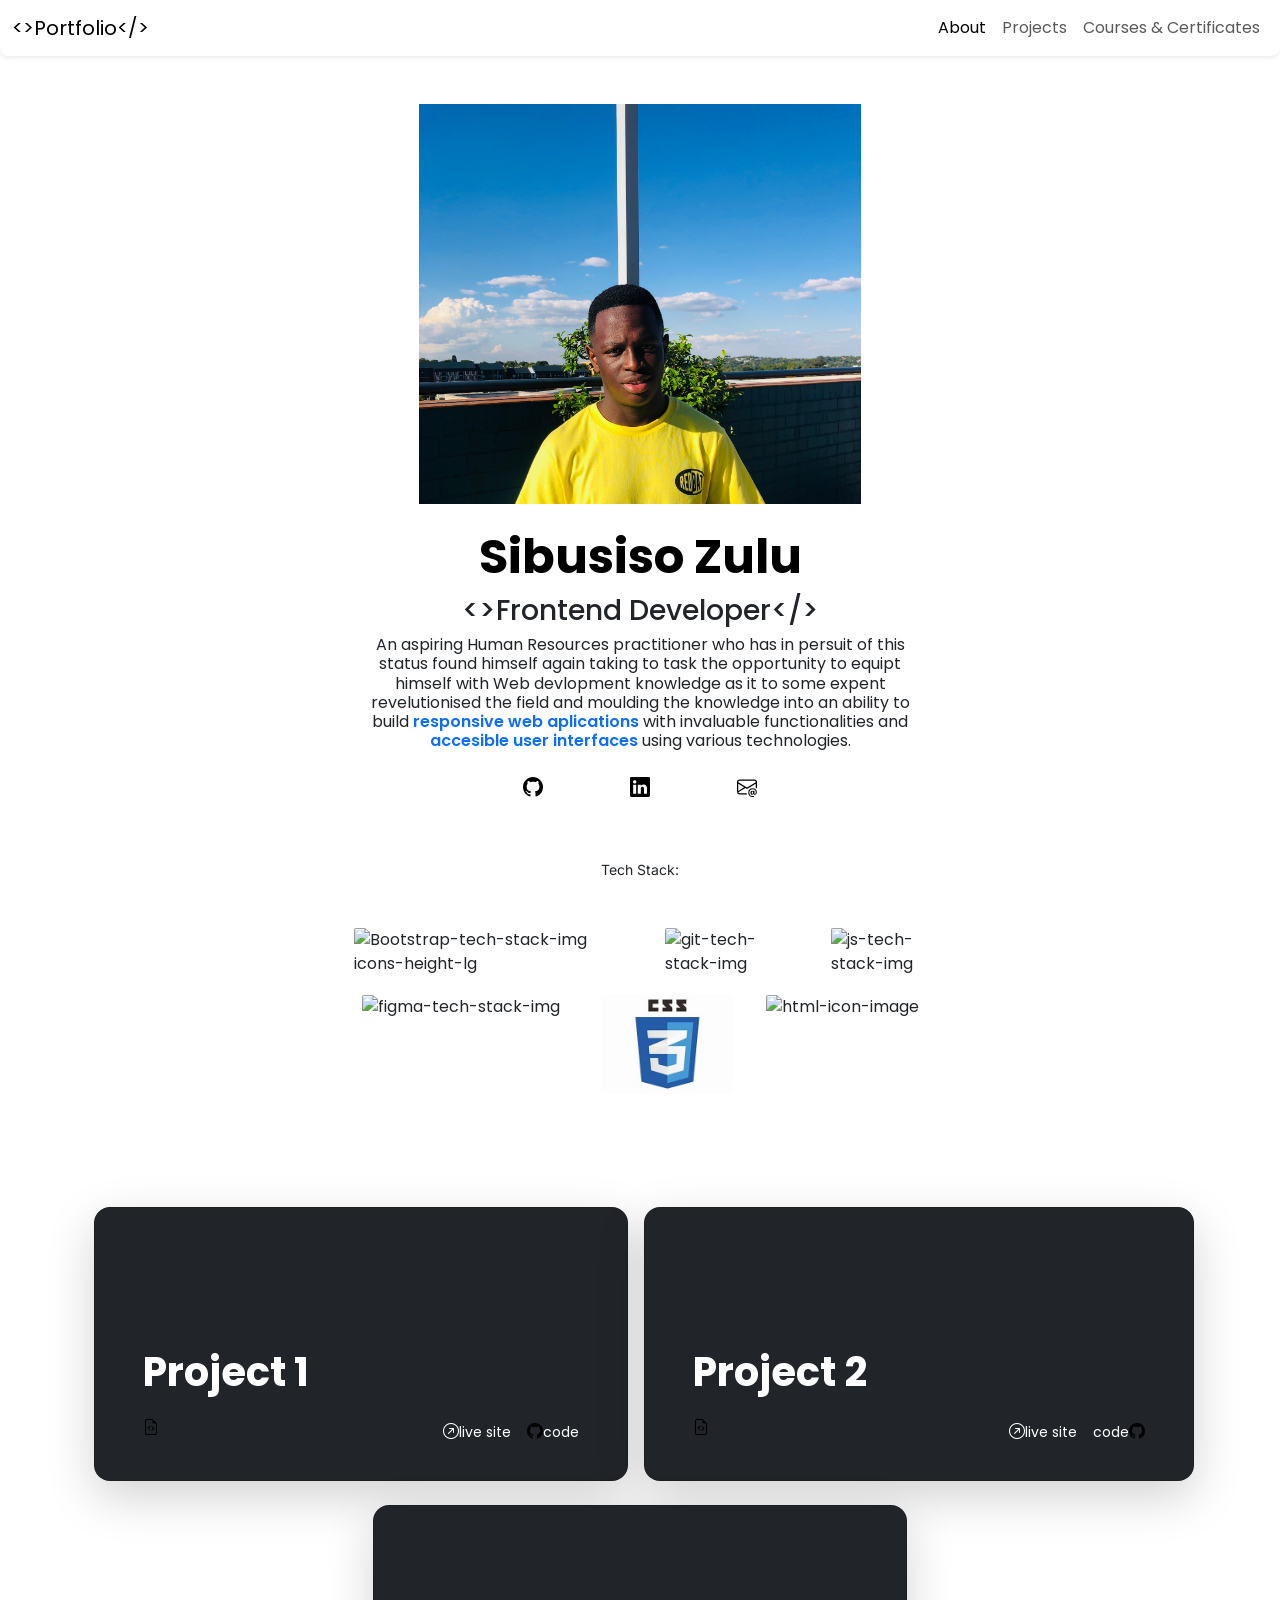
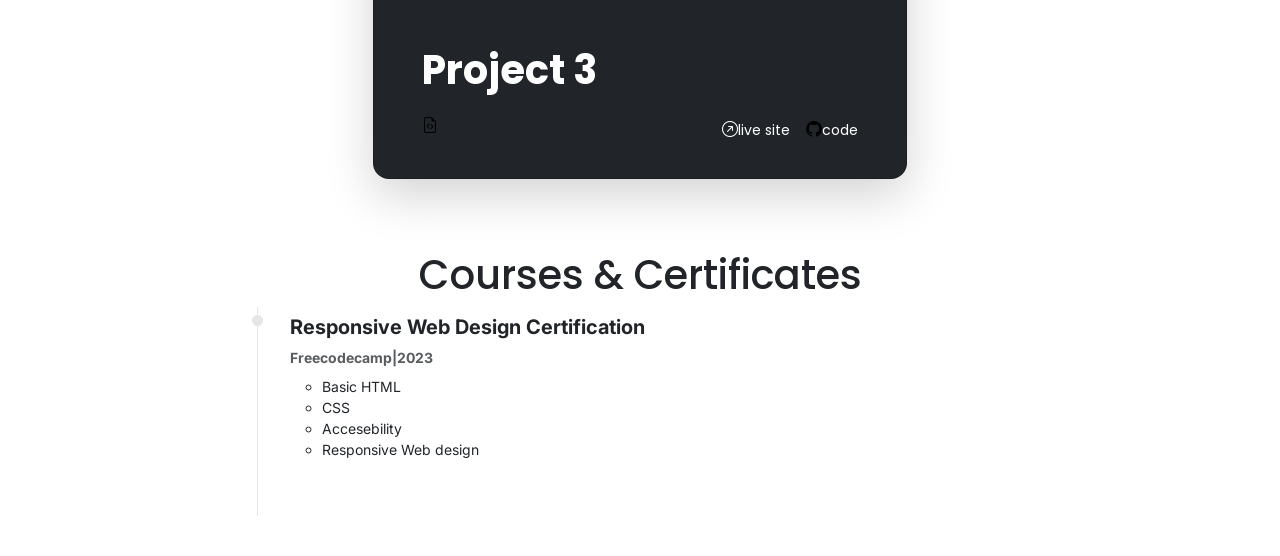
==== commit b5b746f2: "updating project cards" ====
--- a/src/index.html
+++ b/src/index.html
@@ -317,7 +317,7 @@
         </div>
         <!-- Projecta (lg) -->
 
-        <div class="row row-cols-1 row-cols-lg-3 align-items-stretch g-4 py-5 wait-md-cards">
+        <div class="  offset-1 container-lg row row-cols-1 row-cols-lg-2 align-items-center g-4 py-5 wait-md-cards m-auto justify-content-center">
             <div class="col">
                 <div class="card card-cover h-100 overflow-hidden text-bg-dark rounded-4 shadow-lg"
                     style="background-image: url('unsplash-photo-1.jpg');">
@@ -340,7 +340,7 @@
                 </div>
             </div>
 
-            <div class="col">
+            <div class="col px-1">
                 <div class="card card-cover h-100 overflow-hidden text-bg-dark rounded-4 shadow-lg"
                     style="background-image: url('unsplash-photo-2.jpg');">
                     <div class="d-flex flex-column h-100 p-5 pb-3 text-white text-shadow-1">
@@ -385,6 +385,7 @@
                 </div>
             </div>
         </div>
+      
 
         <!-- Education -->
         <section class="container custom-section-container-width py-4">
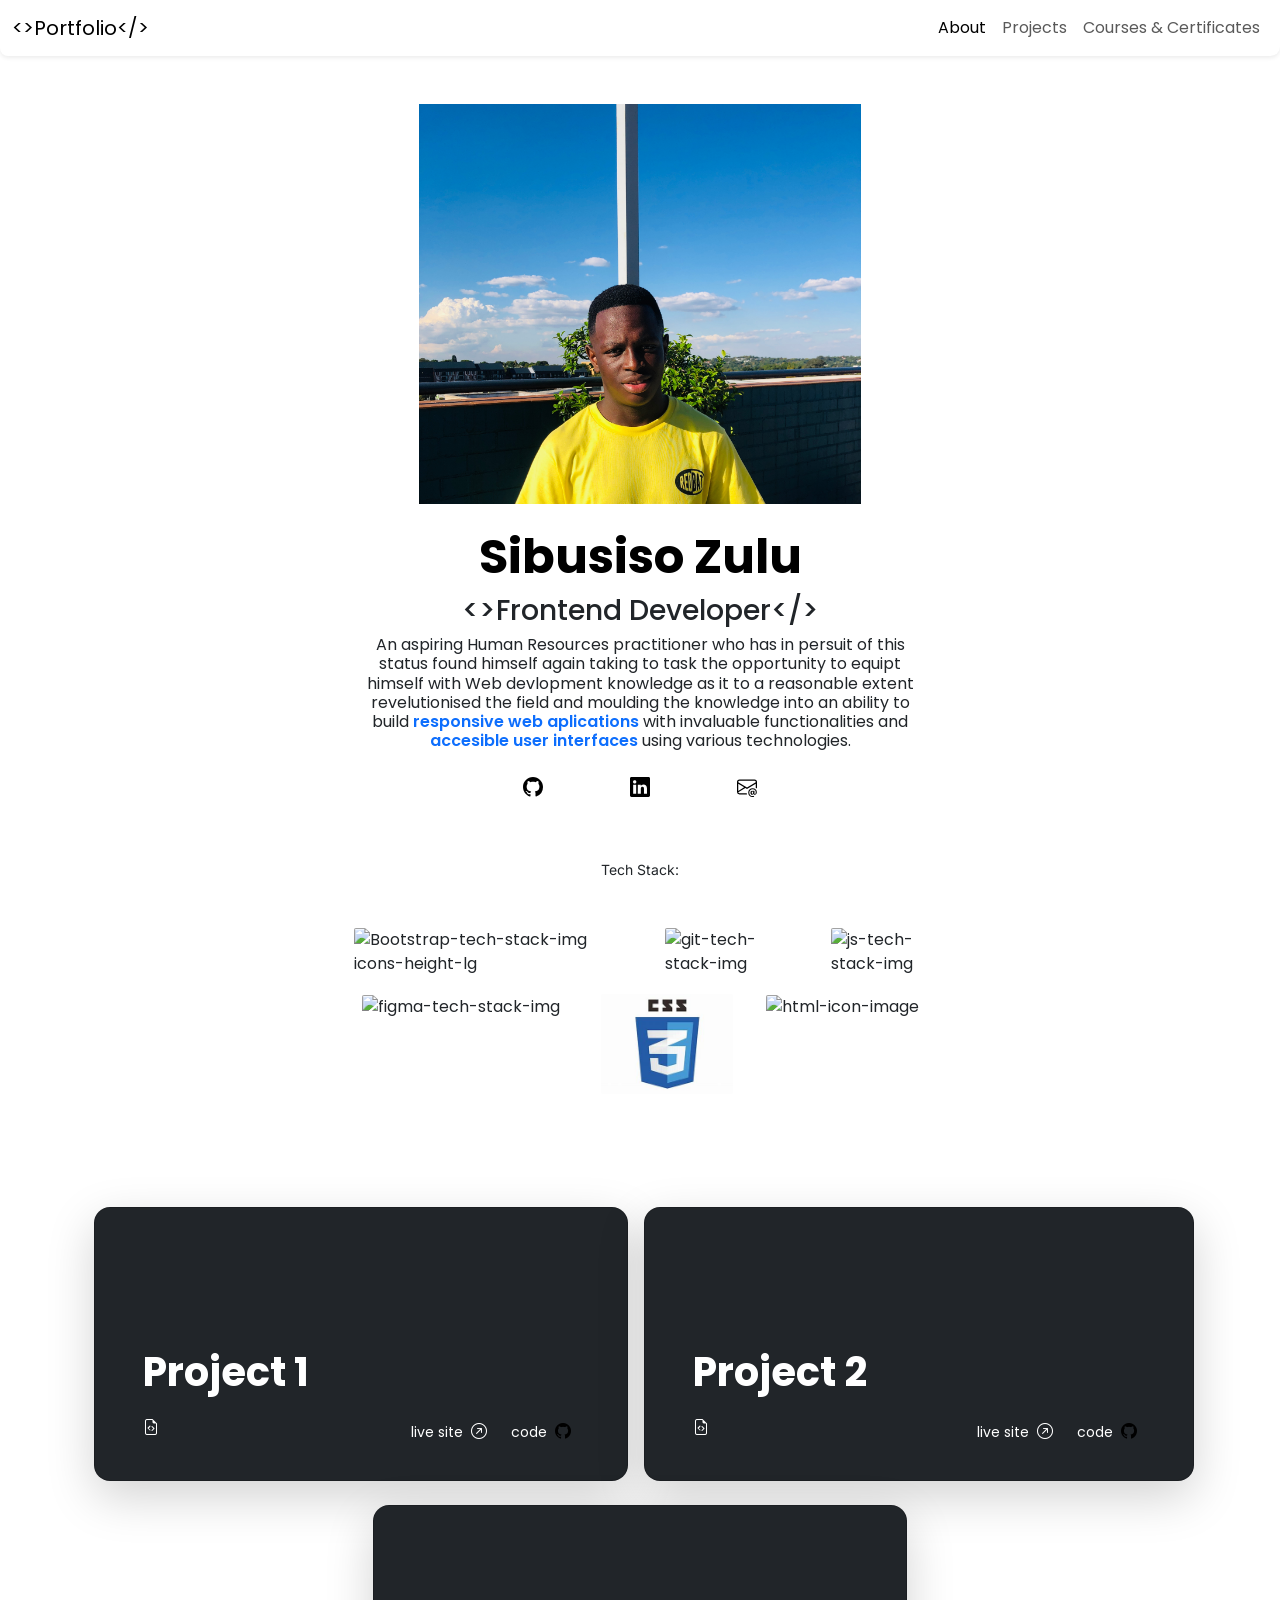
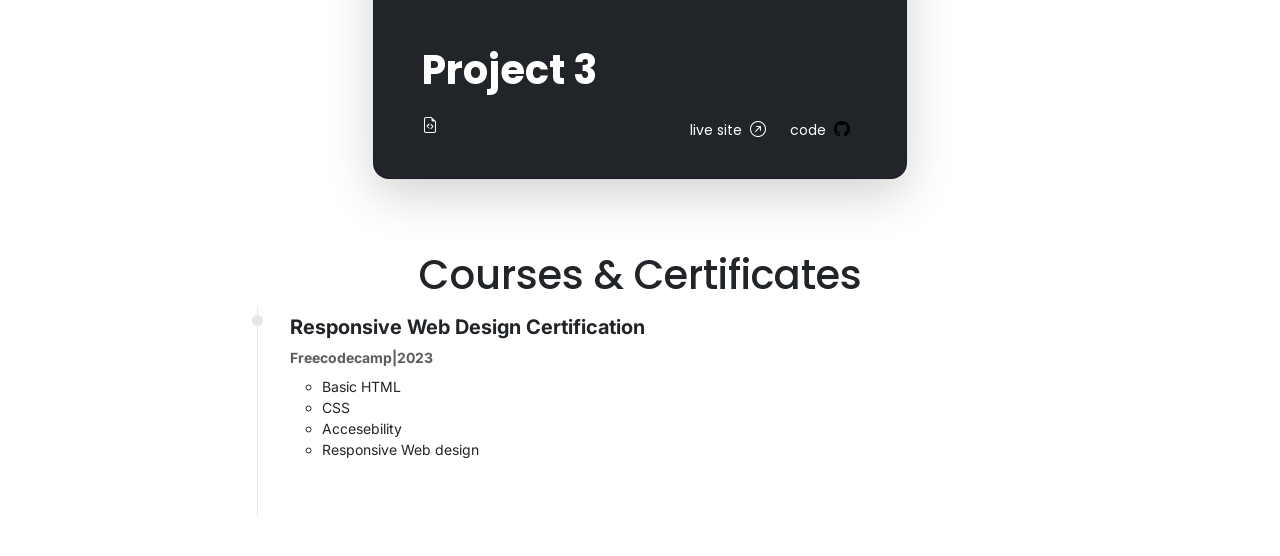
==== commit e5951a6b: "updating project cards and about section" ====
--- a/src/index.html
+++ b/src/index.html
@@ -73,7 +73,7 @@
             <div class="col-lg-6 mx-auto wait">
                 <h3 class=" lead mb-4 h6 custom-small-text-font px-4 text-justify">An aspiring Human Resources
                     practitioner who has in persuit of this status found himself again taking to task the opportunity to
-                    equipt himself with Web devlopment knowledge as it to some expent revelutionised the field and
+                    equipt himself with Web devlopment knowledge as it to a reasonable extent  revelutionised the field and
                     moulding the knowledge into an ability to build <span class="fw-semibold text-primary">responsive
                         web aplications</span> with invaluable functionalities and <span
                         class="fw-semibold text-primary"> accesible user interfaces</span> using various technologies.
@@ -88,7 +88,7 @@
                             </svg></a>
                     </div>
                     <div class="col-2 d-inline px-3 ">
-                        <a href="https://zulu-inc-careers-bootstrap.vercel.app/" target="_blank"><svg
+                        <a href="https://www.linkedin.com/in/sibusiso-zulu/" target="_blank"><svg
                                 xmlns="http://www.w3.org/2000/svg" width="40" height="20" fill="currentColor"
                                 class="bi bi-linkedin" viewBox="0 0 16 16">
                                 <path
@@ -325,15 +325,16 @@
                         <h3 class="pt-5 mt-5 mb-4 display-6 lh-1 fw-bold">Project 1</h3>
                         <ul class="d-flex list-unstyled mt-auto">
                             <li class="me-auto">
-                                <a href=""> <i class="bi bi-file-earmark-code"></i></a>
+                                <a href=""> <i class="bi bi-file-earmark-code" style="color:white;"></i></a>
                             </li>
                             <li class="d-flex align-items-center me-3 py-1">
-                                <i class="bi bi-arrow-up-right-circle"></i>
                                 <small>live site</small>
+                                <i class="bi bi-arrow-up-right-circle px-2"></i>
                             </li>
                             <li class="d-flex align-items-center">
-                                <a href=""><i class="bi bi-github"></i></a>
                                 <small>code</small>
+                                <a href=""><i class="bi bi-github px-2"></i></a>
+                                
                             </li>
                         </ul>
                     </div>
@@ -347,16 +348,15 @@
                         <h3 class="pt-5 mt-5 mb-4 display-6 lh-1 fw-bold">Project 2</h3>
                         <ul class="d-flex list-unstyled mt-auto">
                             <li class="me-auto">
-                                <a href=""> <i class="bi bi-file-earmark-code"></i></a>
+                                <a href=""> <i class="bi bi-file-earmark-code" style="color:white;"></i></a>
                             </li>
                             <li class="d-flex align-items-center me-3 py-1">
-                                <i class="bi bi-arrow-up-right-circle"></i>
                                 <small>live site</small>
+                                <i class="bi bi-arrow-up-right-circle px-2"></i>
                             </li>
                             <li class="d-flex align-items-center">
                                 <small class="py-1">code</small>
-                                <a href=""><i class="bi bi-github"></i></a>
-
+                                <a href=""><i class="bi bi-github px-2"></i></a>
                             </li>
                         </ul>
                     </div>
@@ -370,15 +370,17 @@
                         <h3 class="pt-5 mt-5 mb-4 display-6 lh-1 fw-bold">Project 3</h3>
                         <ul class="d-flex list-unstyled mt-auto">
                             <li class="me-auto">
-                                <a href=""> <i class="bi bi-file-earmark-code"></i></a>
+                                <a href=""> <i class="bi bi-file-earmark-code" style="color:white;"></i></a>
                             </li>
                             <li class="d-flex align-items-center me-3 py-1">
-                                <i class="bi bi-arrow-up-right-circle"></i>
                                 <small>live site</small>
+                                <i class="bi bi-arrow-up-right-circle px-2"></i>
+                                
                             </li>
                             <li class="d-flex align-items-center">
-                                <a href=""><i class="bi bi-github"></i></a>
                                 <small>code</small>
+                                <a href=""><i class="bi bi-github px-2"></i></a>
+                               
                             </li>
                         </ul>
                     </div>
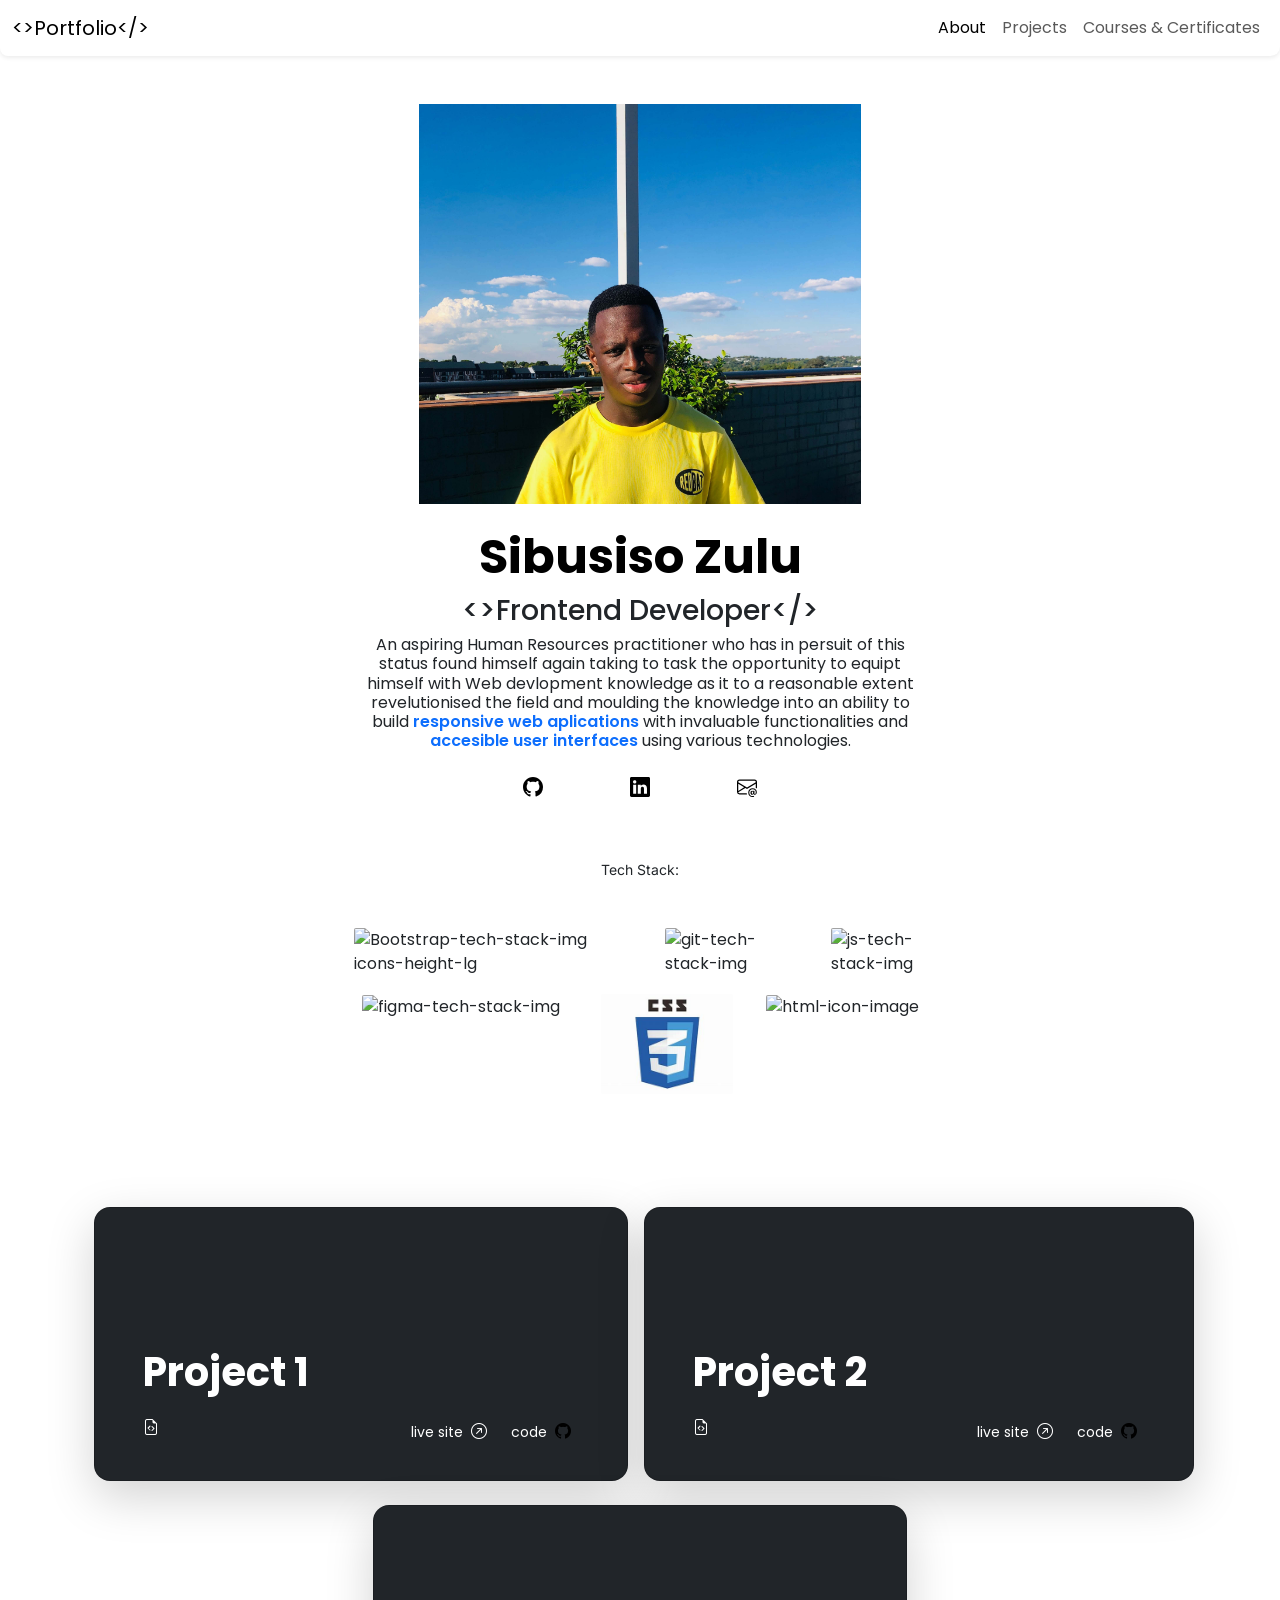
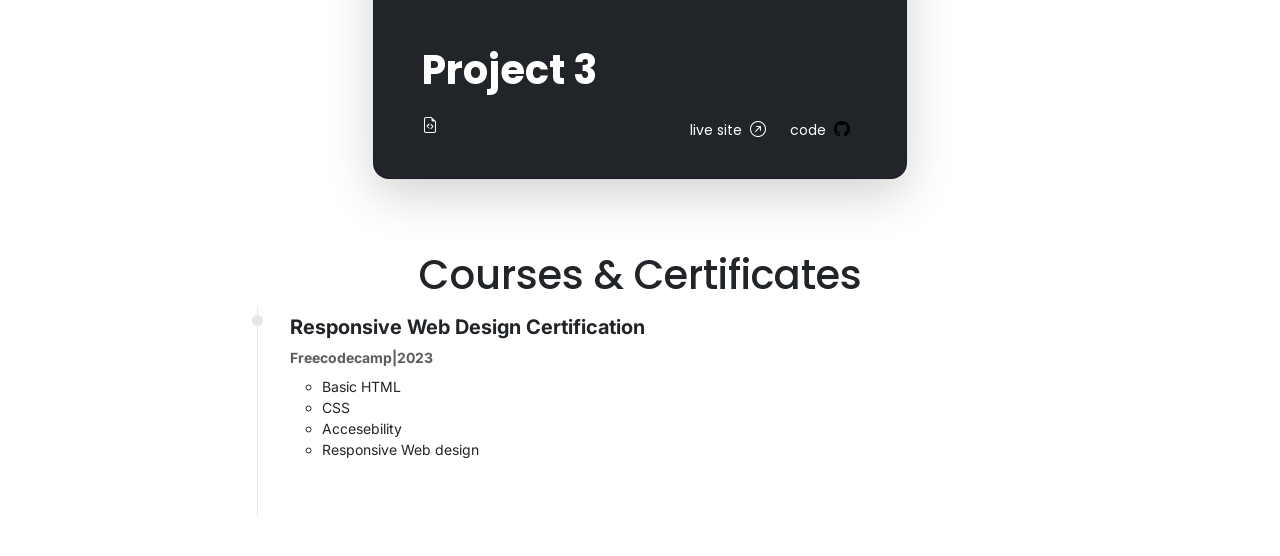
==== commit 17a8239f: "correcting about section" ====
--- a/src/index.html
+++ b/src/index.html
@@ -117,7 +117,7 @@
                 <h2 class="h6">&lt;&gt;Frontend Developer&lt;/&gt;</h2>
                 <h3 class="h6 custom-small-text-font px-4 text-justify">An aspiring Human Resources practitioner who has
                     in persuit of this status found himself again taking to task the opportunity to equipt himself with
-                    Web devlopment knowledge as it to some expent revelutionised the field and moulding the knowledge
+                    Web devlopment knowledge as it to some expent revelutionised the field and moulding that knowledge
                     into an ability to build <span class="fw-semibold text-primary">responsive web aplications</span>
                     with invaluable functionalities and <span class="fw-semibold text-primary"> accesible user
                         interfaces</span> using various technologies.
